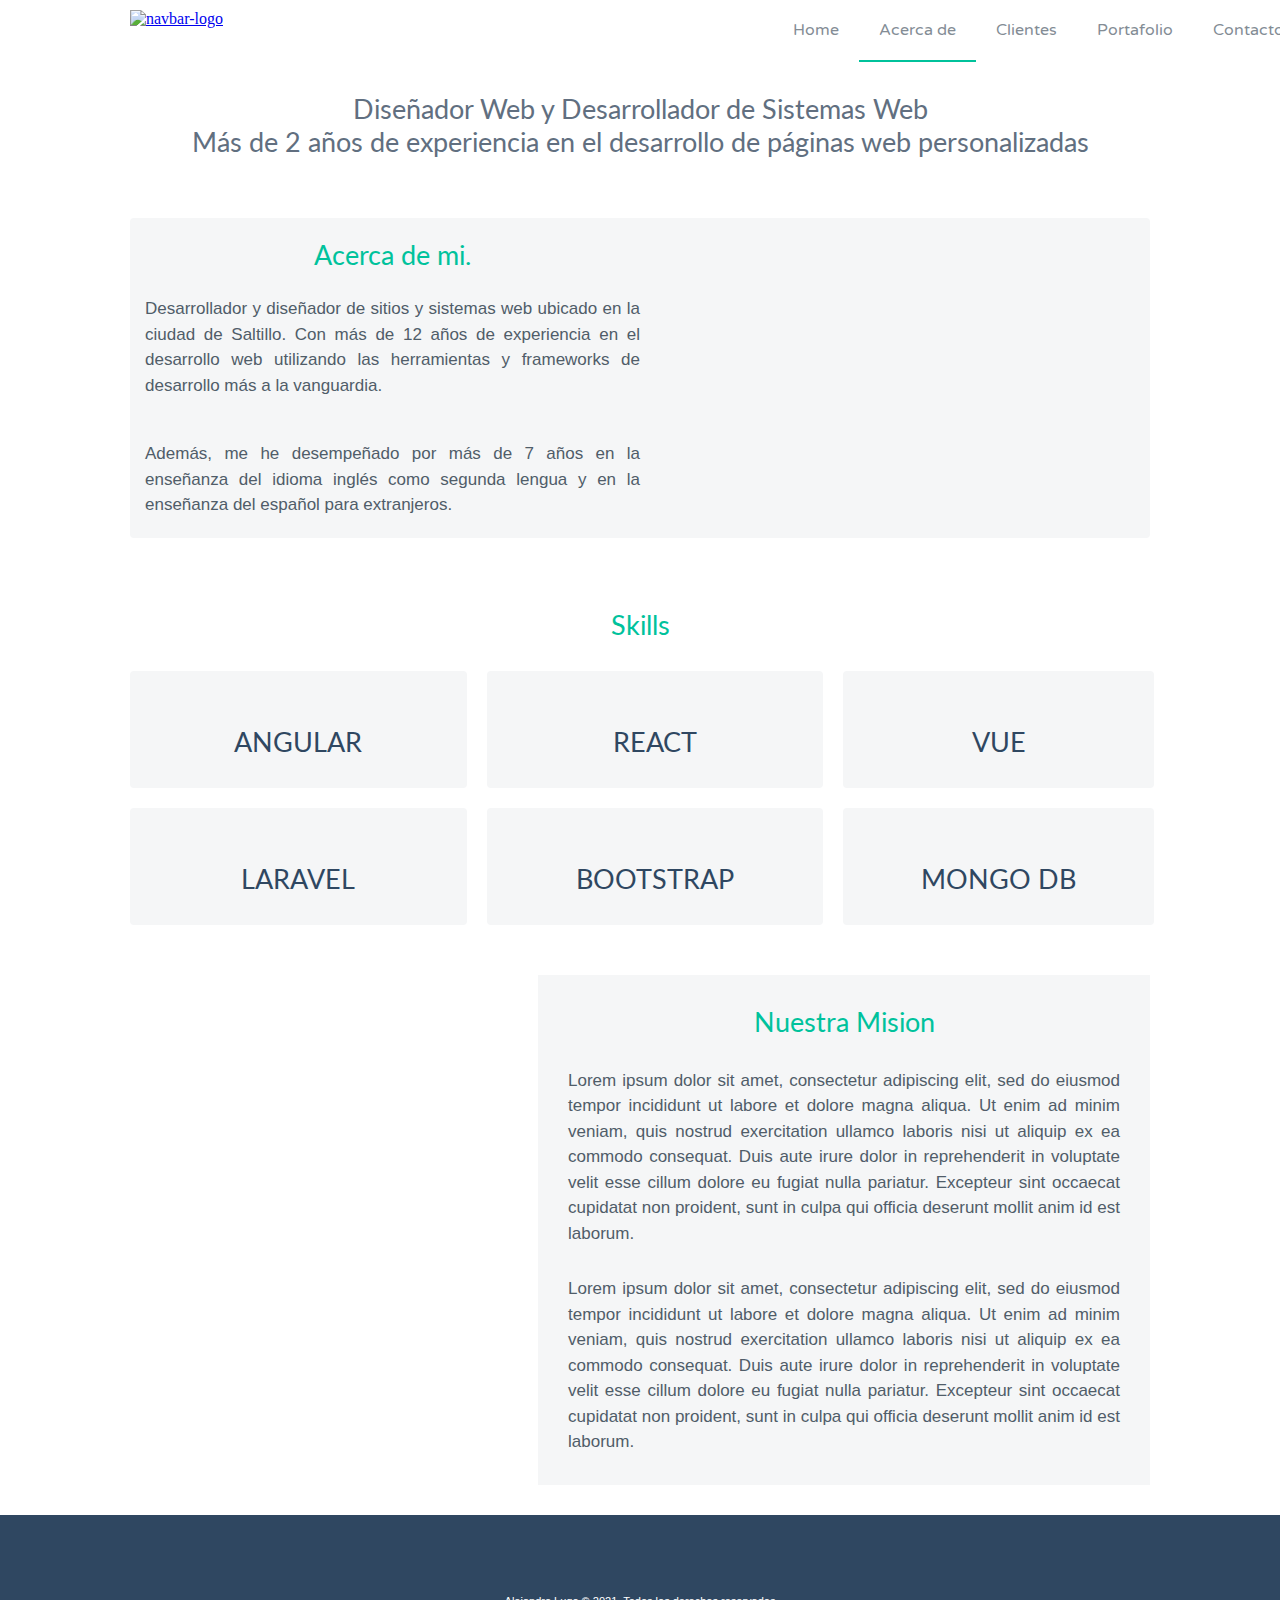
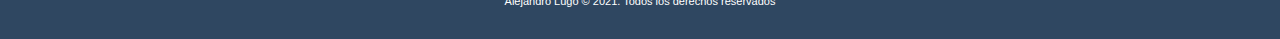
==== Proyecto/about.html @ 56e825d7 "Add files via upload" ====
<!DOCTYPE html>
<html lang="en">
<head>
    <meta charset="UTF-8">
    <meta http-equiv="X-UA-Compatible" content="IE=edge">
    <meta name="viewport" content="width=device-width, initial-scale=1.0">
    <title>Alejandro Lugo | Acerca de</title>
    <link rel="stylesheet" href="css/style.css">

    <!-- Fontawesome -->
    <link rel="stylesheet" href="https://cdnjs.cloudflare.com/ajax/libs/font-awesome/5.15.3/css/all.min.css" integrity="sha512-iBBXm8fW90+nuLcSKlbmrPcLa0OT92xO1BIsZ+ywDWZCvqsWgccV3gFoRBv0z+8dLJgyAHIhR35VZc2oM/gI1w==" crossorigin="anonymous" referrerpolicy="no-referrer" />

    <!-- Nabar-Items-font-->
    <link rel="preconnect" href="https://fonts.gstatic.com"> 
    <link href="https://fonts.googleapis.com/css2?family=Varela+Round&display=swap" rel="stylesheet">

    <!-- Primary-Text-Font -->
    <link rel="preconnect" href="https://fonts.gstatic.com"> 
    <link href="https://fonts.googleapis.com/css2?family=Lato&display=swap" rel="stylesheet">
</head>
<body>
    <div class="container">
      <!-- NavigationBar -->
      <nav id="navbar">
          <div class="logo">
            <a href="#home" class="logo"><img src="/media/images/ logo.png" alt="navbar-logo"></a>
          </div>
          <div class="menu">
            <ul class="navbar-item">
                <li><a href="index.html">Home</a></li>
                <li><a href="about.html" class="active">Acerca de</a></li>
                <li><a href="clients.html">Clientes</a></li>
                <li><a href="portfolio.html">Portafolio</a></li>
                <li><a href="contact.html">Contacto</a></li>
            </ul>
          </div>
      </nav>
    </div>

    <section id="header-welcome">
      <div class="container" id="header-title">
          <h1 class="primary-text">
              Diseñador Web y Desarrollador de Sistemas Web 
              <br>
              Más de 2 años de experiencia en el desarrollo de páginas web personalizadas
          </h1>
      </div>
    </section>

    <section id="main-section">
      <div class="container">
        <div class="grid">
          <div id="item">
            <h1 class="primary-text">
              Acerca de mi.
            </h1>
            <p>Desarrollador y diseñador de sitios y sistemas web ubicado en la ciudad
            de Saltillo. Con más de 12 años de experiencia en el desarrollo web utilizando 
            las herramientas y frameworks de desarrollo más a la vanguardia.</p><br>
            <p>Además, me he desempeñado por más de 7 años en la enseñanza del idioma inglés
              como segunda lengua y en la enseñanza del español para extranjeros. 
            </p>
          
          </div>
          <div id="item">
            <img id="profile-img"src="/media/images/profile-pic.jpg" alt="">
          </div>
        </div>
      </div>
    </section>

    <section id="grid-section">
      <div class="container">
        <h1 class="primary-text">Skills</h1>
        <div class="grid">
          <div id="item">
            <img src="/media/images/angular-logo.png" alt="">
            <h3 class="primary-text">ANGULAR</h3>
          </div>
          <div id="item">
            <img src="/media/images/react.png" alt="">
            <h3 class="primary-text">REACT</h3>
          </div>
          <div id="item">
            <img src="/media/images/vue.png" alt="">
            <h3 class="primary-text">VUE</h3>
          </div>
          <div id="item">
            <img src="/media/images/larvel.png" alt="">
            <h3 class="primary-text">LARAVEL</h3>
          </div>
          <div id="item">
            <img src="/media/images/bootstrap.svg" alt="">
            <h3 class="primary-text">BOOTSTRAP</h3>
          </div>
          <div id="item">
            <img src="/media/images/mongo.png" alt="">
            <h3 class="primary-text">MONGO DB</h3>
          </div>
        </div>
      </div>
    </section>

    <section id="box-section">
      <div class="container">
        <div class="box-l">
          <img src="/media/images/SEO.png" alt="">
        </div>
        <div class="box-r">
          <h1 class="primary-text"> Nuestra Mision</h1>
          <p>Lorem ipsum dolor sit amet, consectetur adipiscing elit,
            sed do eiusmod tempor incididunt ut labore et dolore magna aliqua.
            Ut enim ad minim veniam, quis nostrud exercitation ullamco
            laboris nisi ut aliquip ex ea commodo consequat. Duis aute irure dolor 
            in reprehenderit in voluptate velit esse cillum dolore eu fugiat nulla pariatur. 
            Excepteur sint occaecat cupidatat non proident, sunt in culpa qui officia deserunt 
            mollit anim id est laborum.</p>
            <p>Lorem ipsum dolor sit amet, consectetur adipiscing elit,
              sed do eiusmod tempor incididunt ut labore et dolore magna aliqua.
              Ut enim ad minim veniam, quis nostrud exercitation ullamco
              laboris nisi ut aliquip ex ea commodo consequat. Duis aute irure dolor 
              in reprehenderit in voluptate velit esse cillum dolore eu fugiat nulla pariatur. 
              Excepteur sint occaecat cupidatat non proident, sunt in culpa qui officia deserunt 
              mollit anim id est laborum.</p>
        </div>
      </div>
    </section>
    <footer id="main-footer">
      <div class="container">
          <a href="www.google.com.mx"><i class="fab fa-facebook fa-2x"></i></a>
          <a href="www.google.com.mx"><i class="fab fa-twitter fa-2x"></i></a>
          <a href="www.google.com.mx"><i class="fab fa-google-plus fa-2x"></i></a>
          <a href="www.google.com.mx"><i class="fab fa-linkedin fa-2x"></i></a>
          <p> Alejandro Lugo &copy; 2021. Todos los derechos reservados</p>
      </div>
    </footer>

    </body>
</html>
---- Proyecto/css/style.css ----
*{
    margin: 0;
    padding: 0;
    box-sizing: border-box;
}
p{
    color: #505d69;
    font-family: 'Josefin Sans', sans-serif;
    line-height: 1.5;
    font-size: 17px;
}
label{
    display: inline-block;
    text-align: left;
    font-family: 'Varela Round', sans-serif;
    color: #2f4761;
    font-size: 18px;
}
input{
    border: 1px solid #2f4761;
    color: #505d69;
    width: 50%;
    font-family: 'Josefin Sans', sans-serif;
    margin: 10px 0;
    font-size: 20px;
    border-radius: 3px;
    padding: 5px 10px;
}
input[type=submit]{
   background-color:#00c29c;
   color: #fff;
   border: none;
   font-size: 20px;
}
input:focus{
    outline: none;
    border: 2px solid #00c29c;
}
form{
    padding: 30px 20px;
    text-align: left;
    margin: 0px 0;
}
.form-img{
    width: 320px;
    position: absolute;
    float: right;
    bottom: 60px;
    right: 120px;
}
.box-form{
    background-color: #f5f6f7;
    height: 450px;
    padding: 30px 30px;
    border-radius: 4px;
    overflow: hidden;
    position: relative;
}
.box #form-img{
    position: absolute;
    top: 1200px;
}

/* NAVIGATION BAR */
#navbar{
    background-color: #fff;
    display: flex;
}
.logo a img{
    margin-top: 10px;
    width: 150px;
    height: 150px;
    justify-content: flex-start;
}

.menu{
    display: flex;
    align-items: center;
    position: relative;
    left: 550px;
}


#navbar ul{
    list-style: none;
    float: right;
}
#navbar ul li{
    float: left;
}
#navbar ul li a{
    display: block;
    padding: 20px;
    text-align: center;
    text-decoration: none;
    font-family: 'Varela Round', sans-serif;
    color: #838c95;
    font-size: 1em;
}

#navbar ul li a.active{
    border-bottom: 2px solid #00c29b;
}

#navbar ul li a:hover{
    color: #00c29b;
}

#header-welcome .primary-text{
    margin: 30px 0;
}

.container{
    padding: 0 130px;
    margin: 0;
    overflow: auto;
    max-width: 100%;
}
.primary-text{
    font-family: 'Lato', sans-serif;
    font-size: 1.7em;
    font-weight: 400;
    color: #616f80;
    text-align: center;
}
.primary-text-g{
    color:#00c29c;
}
#main-section .container{
    margin-top: 30px;
}
#main-section .box{
    background-color:#f5f6f7 ;
    height: 370px;
    padding: 30px 30px;
    border-radius: 4px;
    overflow: hidden;
}
#main-section .col-l{
    display: inline-block;
    width: 75%;
    margin: 0;
}
#main-section .col-r{
    display: inline-block;
    width: 20%;
    position: relative;
}
#main-section .col-r h2{
    text-align: left;
    font-size: 28px;
    position: absolute;
    bottom: 130px;
}
.box-l{
    margin-top: 50px;
    float: left;

}
.box-r{
    margin-top: 50px;
    float: right;
    padding: 30px 30px;
    width: 60%;
    background-color: #f5f6f7;
}
.col-l #img-1{
    position: relative;
    right: 100px;
}
.col-l #img-2{
    position: relative;
    z-index: 1;
}
.col-l #img-3{
    position: relative;
    z-index: 1;
    right: 120px;
}

.btn-grad {background-image: linear-gradient(to right, #00c19c 0%, #4CB8C4 51%, #00bc9d  100%)}
.btn-grad {
   font-family: 'Varela Round', sans-serif;
   padding: 18px 20px;
   text-align: center;
   text-decoration: none;
   text-transform: uppercase;
   transition: 0.5s;
   background-size: 200% auto;
   color: white;            
   box-shadow: 0 0 20px #eee;
   border-radius: 3px;
   display: inline;
   position: absolute;
   bottom: 30px;
 }

 .btn-grad:hover {
   background-position: right center; /* change the direction of the change here */
   color: #fff;
   text-decoration: none;
 }

 .btn-grad i{
     margin-left: 20px;
 }

 /* SERVICES-SECTION */
#grid-section .container{
    margin-top: 70px;
}
 #grid-section .grid{
     display: grid;
     grid-template-columns: 33% 33% 30.5%;
     align-content: space-evenly;
     gap: 20px;
 }
 #grid-section .grid #item{
     background-color: #f5f6f7;
     border-radius: 4px;
     position: relative;
     /* position: relative; */
 }
 #grid-section .grid #item .icon-holder{
     position: relative;
     margin: 15px auto;
     background-color: #fff;
     height: 180px;
     width: 180px;
     border-radius: 50%;
 }
 #grid-section .grid i{
     color: #333a43;
     position: absolute;
     top: 22%;
     left: 17.5%;
 }
 #grid-section #item .primary-text{
     color: #00c29c;
 }
 #grid-section .container .primary-text{
     color: #00c29c;
     margin-bottom: 30px;
 }
 #grid-section #item p{
     margin-top: 20px;
     padding: 10px 50px;
     text-align: center;
 }

#main-footer{
    margin-top: 30px;
    padding: 30px 20px;
    background-color: #2f4761;
    text-align: center;
}

#main-footer i{
    text-align: center;
    margin: 0 20px;
    color: #fff;
}
 #main-footer p{
     margin-top: 30px;
     color: #fff;
     font-size: 11px;
 }

 .btn-grad-serv {background-image: linear-gradient(to right, #00c19c 0%, #4CB8C4 51%, #00bc9d  100%)}
.btn-grad-serv {
   font-family: 'Varela Round', sans-serif;
   padding: 18px 20px;
   text-align: center;
   text-decoration: none;
   text-transform: uppercase;
   transition: 0.5s;
   background-size: 200% auto;
   color: white;            
   box-shadow: 0 0 20px #eee;
   border-radius: 3px;
   display: inline-block;
   position: absolute;


 }

 .btn-grad-serv:hover {
   background-position: right center; /* change the direction of the change here */
   color: #fff;
   text-decoration: none;
 }

#main-section .grid{
    padding: 20px 15px;
    display: grid;
    grid-template-columns: 50% 33%;
    background-color:#f5f6f7 ;
    border-radius: 4px;
}
#main-section .primary-text{
    color: #00c29c;
}
#main-section p{
    font-size: 17px;
    margin-top: 25px;
    text-align: justify;  
}
#main-section #profile-img{
    width: 250px;
    position: relative;
    left: 50%;
    border-radius: 50%;
}
#grid-section .grid img{
    width: 150px;
    margin-top: 25px;
    margin-bottom: 25px;
    position: relative;
    left: 30%;
}
#grid-section .grid #item h1{
    margin-top: 25px;
}
#grid-section .grid #item h3{
    color:#2f4761 ;
}

#box-section img{
    width: 450px;
}

#box-section .box-r p{
    text-align: justify;
    margin-top: 30px;
}
#box-section .box-r h1{
    color: #00c29c;
}
#main-section .box p{
    text-align: center;
    padding: 10px 130px;
}
#main-section .box #customer-name{
    text-align: center;
    padding: 10px 130px;
    margin: 5px 0;
}
#main-section .box #profile-img{
    margin-top: 10;
    left: 490px;
    width: 130px;
}
#btn-carousel-l{
    position: relative;
    left: 45px;
    top: 150px;
}
#btn-carousel-r{
    position: relative;
    left: 1050px;
    top: 150px;
}
#main-section .box-v{
    background-color:#f5f6f7 ;
    height: 450px;
    padding: 30px 30px;
    border-radius: 4px;
    overflow: hidden;
}
.video-client{
   margin-top: 30px ;
   position: absolute;
   left: 32%;
}
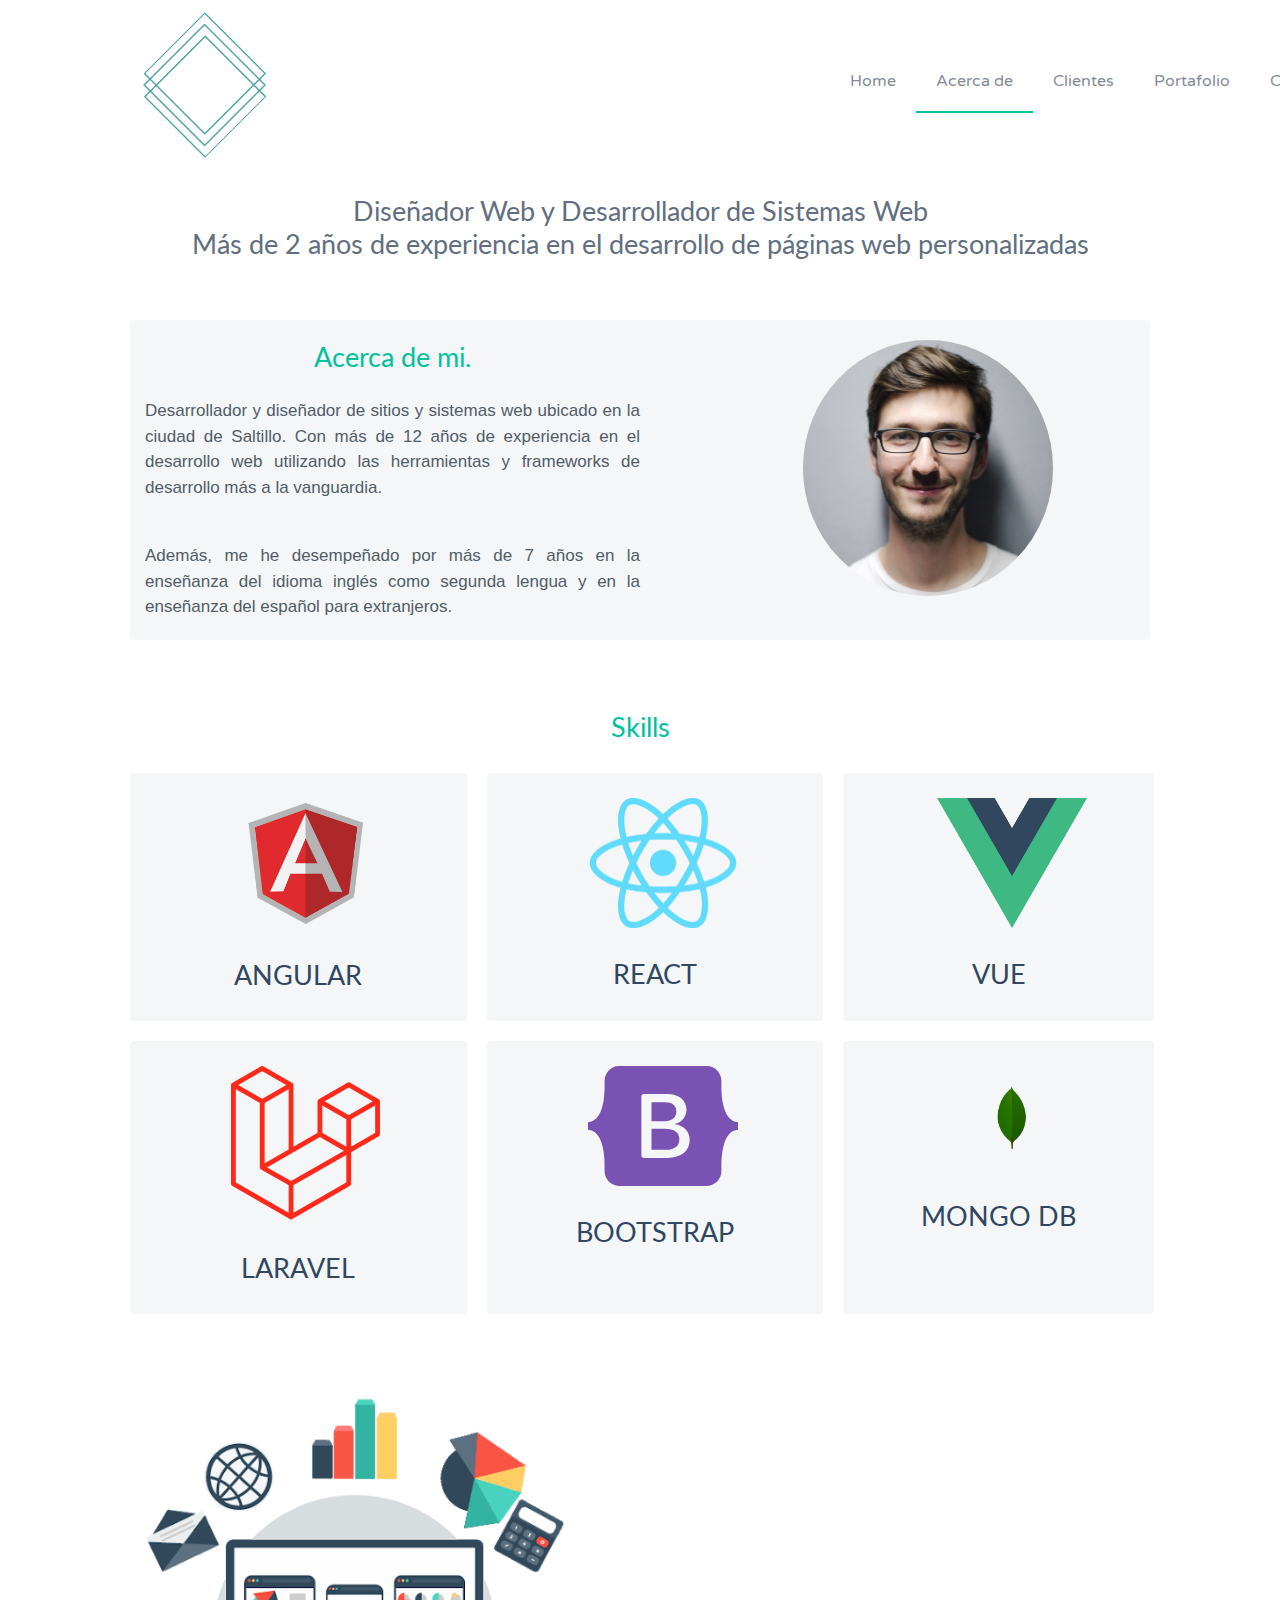
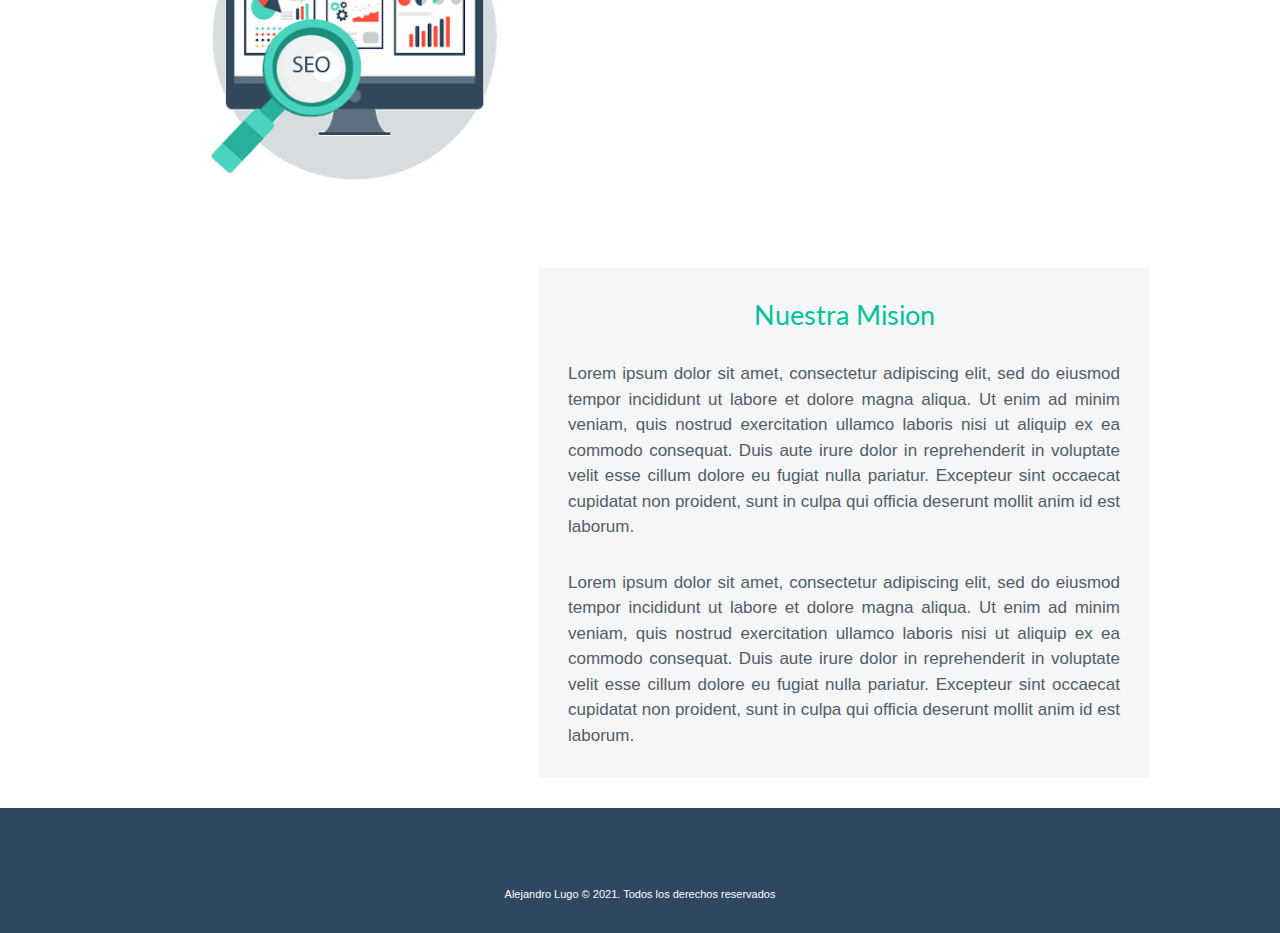
==== commit 94a57f5c: "Update about.html" ====
--- a/Proyecto/about.html
+++ b/Proyecto/about.html
@@ -5,7 +5,7 @@
     <meta http-equiv="X-UA-Compatible" content="IE=edge">
     <meta name="viewport" content="width=device-width, initial-scale=1.0">
     <title>Alejandro Lugo | Acerca de</title>
-    <link rel="stylesheet" href="css/style.css">
+    <link rel="stylesheet" href="./css/style.css">
 
     <!-- Fontawesome -->
     <link rel="stylesheet" href="https://cdnjs.cloudflare.com/ajax/libs/font-awesome/5.15.3/css/all.min.css" integrity="sha512-iBBXm8fW90+nuLcSKlbmrPcLa0OT92xO1BIsZ+ywDWZCvqsWgccV3gFoRBv0z+8dLJgyAHIhR35VZc2oM/gI1w==" crossorigin="anonymous" referrerpolicy="no-referrer" />
@@ -23,7 +23,7 @@
       <!-- NavigationBar -->
       <nav id="navbar">
           <div class="logo">
-            <a href="#home" class="logo"><img src="/media/images/ logo.png" alt="navbar-logo"></a>
+            <a href="#home" class="logo"><img src="./media/images/ logo.png" alt="navbar-logo"></a>
           </div>
           <div class="menu">
             <ul class="navbar-item">
@@ -63,7 +63,7 @@
           
           </div>
           <div id="item">
-            <img id="profile-img"src="/media/images/profile-pic.jpg" alt="">
+            <img id="profile-img"src="./media/images/profile-pic.jpg" alt="">
           </div>
         </div>
       </div>
@@ -74,27 +74,27 @@
         <h1 class="primary-text">Skills</h1>
         <div class="grid">
           <div id="item">
-            <img src="/media/images/angular-logo.png" alt="">
+            <img src="./media/images/angular-logo.png" alt="">
             <h3 class="primary-text">ANGULAR</h3>
           </div>
           <div id="item">
-            <img src="/media/images/react.png" alt="">
+            <img src="./media/images/react.png" alt="">
             <h3 class="primary-text">REACT</h3>
           </div>
           <div id="item">
-            <img src="/media/images/vue.png" alt="">
+            <img src="./media/images/vue.png" alt="">
             <h3 class="primary-text">VUE</h3>
           </div>
           <div id="item">
-            <img src="/media/images/larvel.png" alt="">
+            <img src="./media/images/larvel.png" alt="">
             <h3 class="primary-text">LARAVEL</h3>
           </div>
           <div id="item">
-            <img src="/media/images/bootstrap.svg" alt="">
+            <img src="./media/images/bootstrap.svg" alt="">
             <h3 class="primary-text">BOOTSTRAP</h3>
           </div>
           <div id="item">
-            <img src="/media/images/mongo.png" alt="">
+            <img src="./media/images/mongo.png" alt="">
             <h3 class="primary-text">MONGO DB</h3>
           </div>
         </div>
@@ -104,7 +104,7 @@
     <section id="box-section">
       <div class="container">
         <div class="box-l">
-          <img src="/media/images/SEO.png" alt="">
+          <img src="./media/images/SEO.png" alt="">
         </div>
         <div class="box-r">
           <h1 class="primary-text"> Nuestra Mision</h1>
@@ -136,4 +136,4 @@
     </footer>
 
     </body>
-</html>+</html>
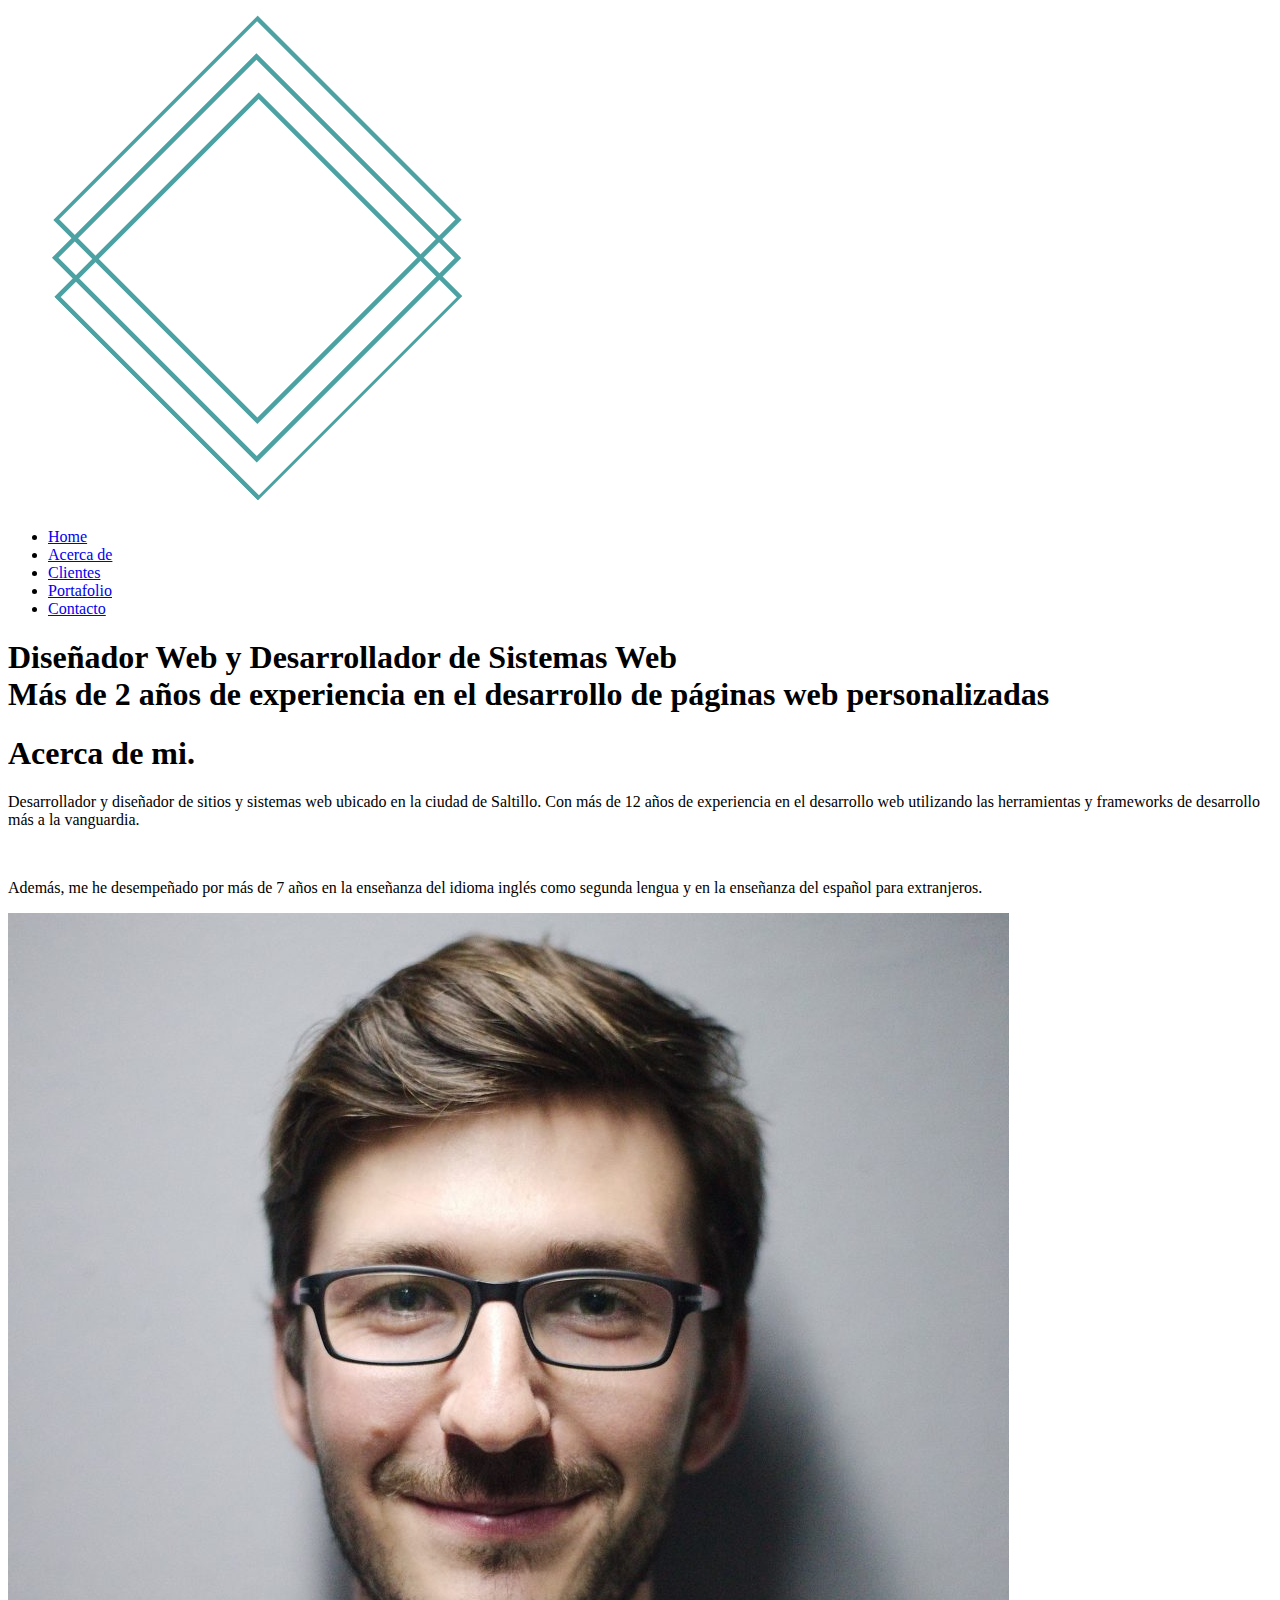
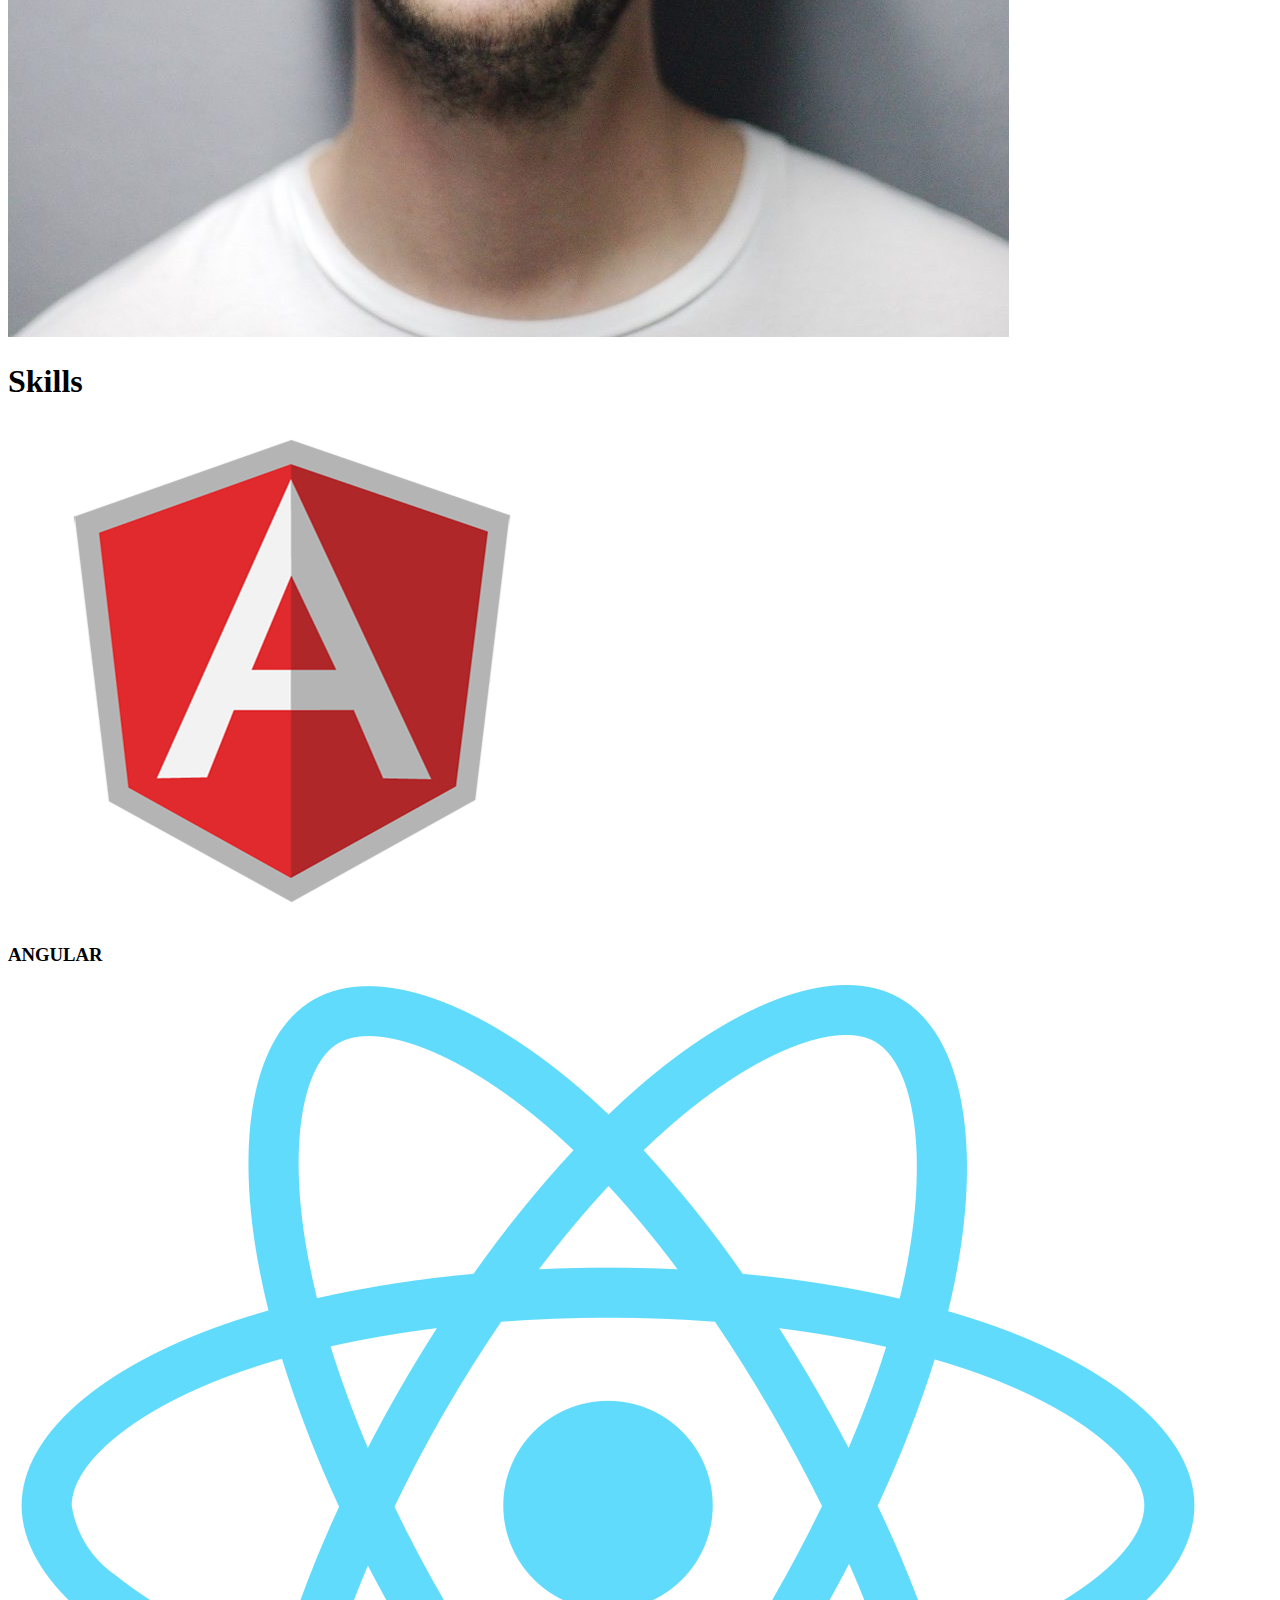
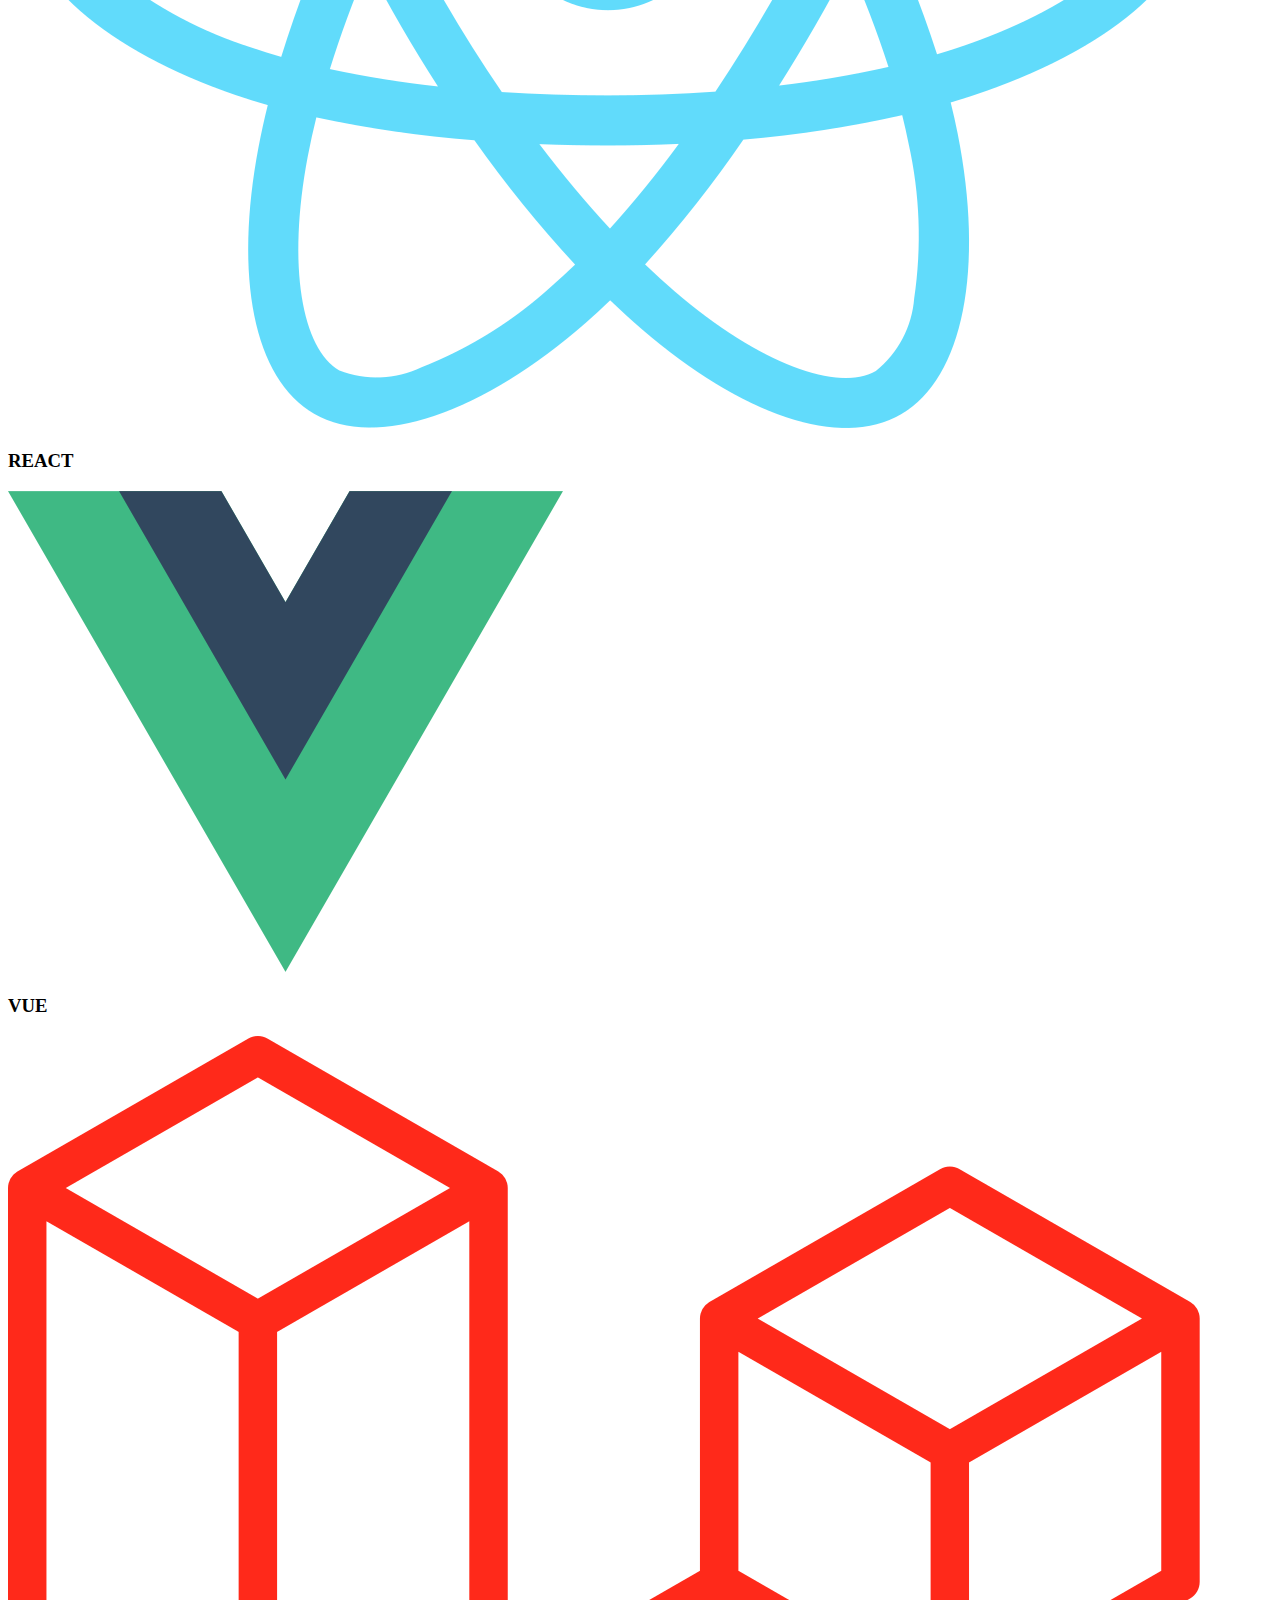
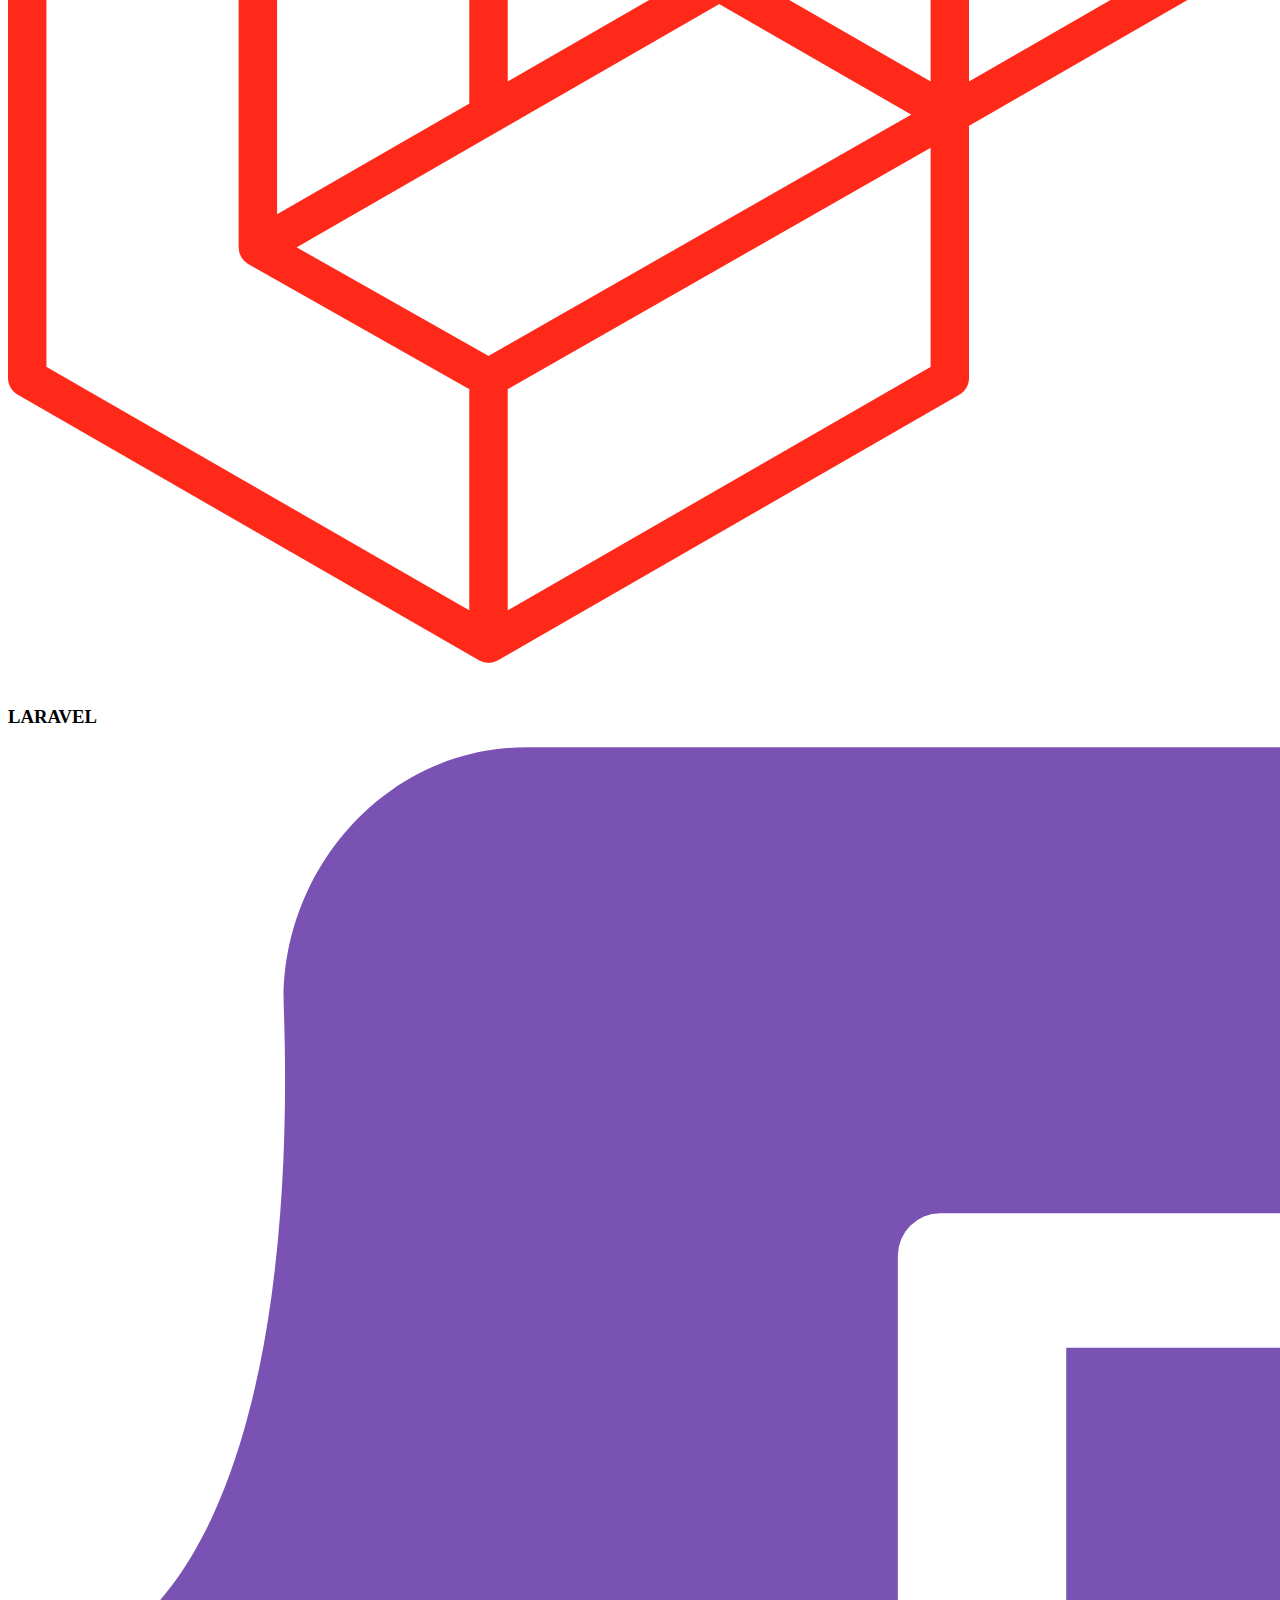
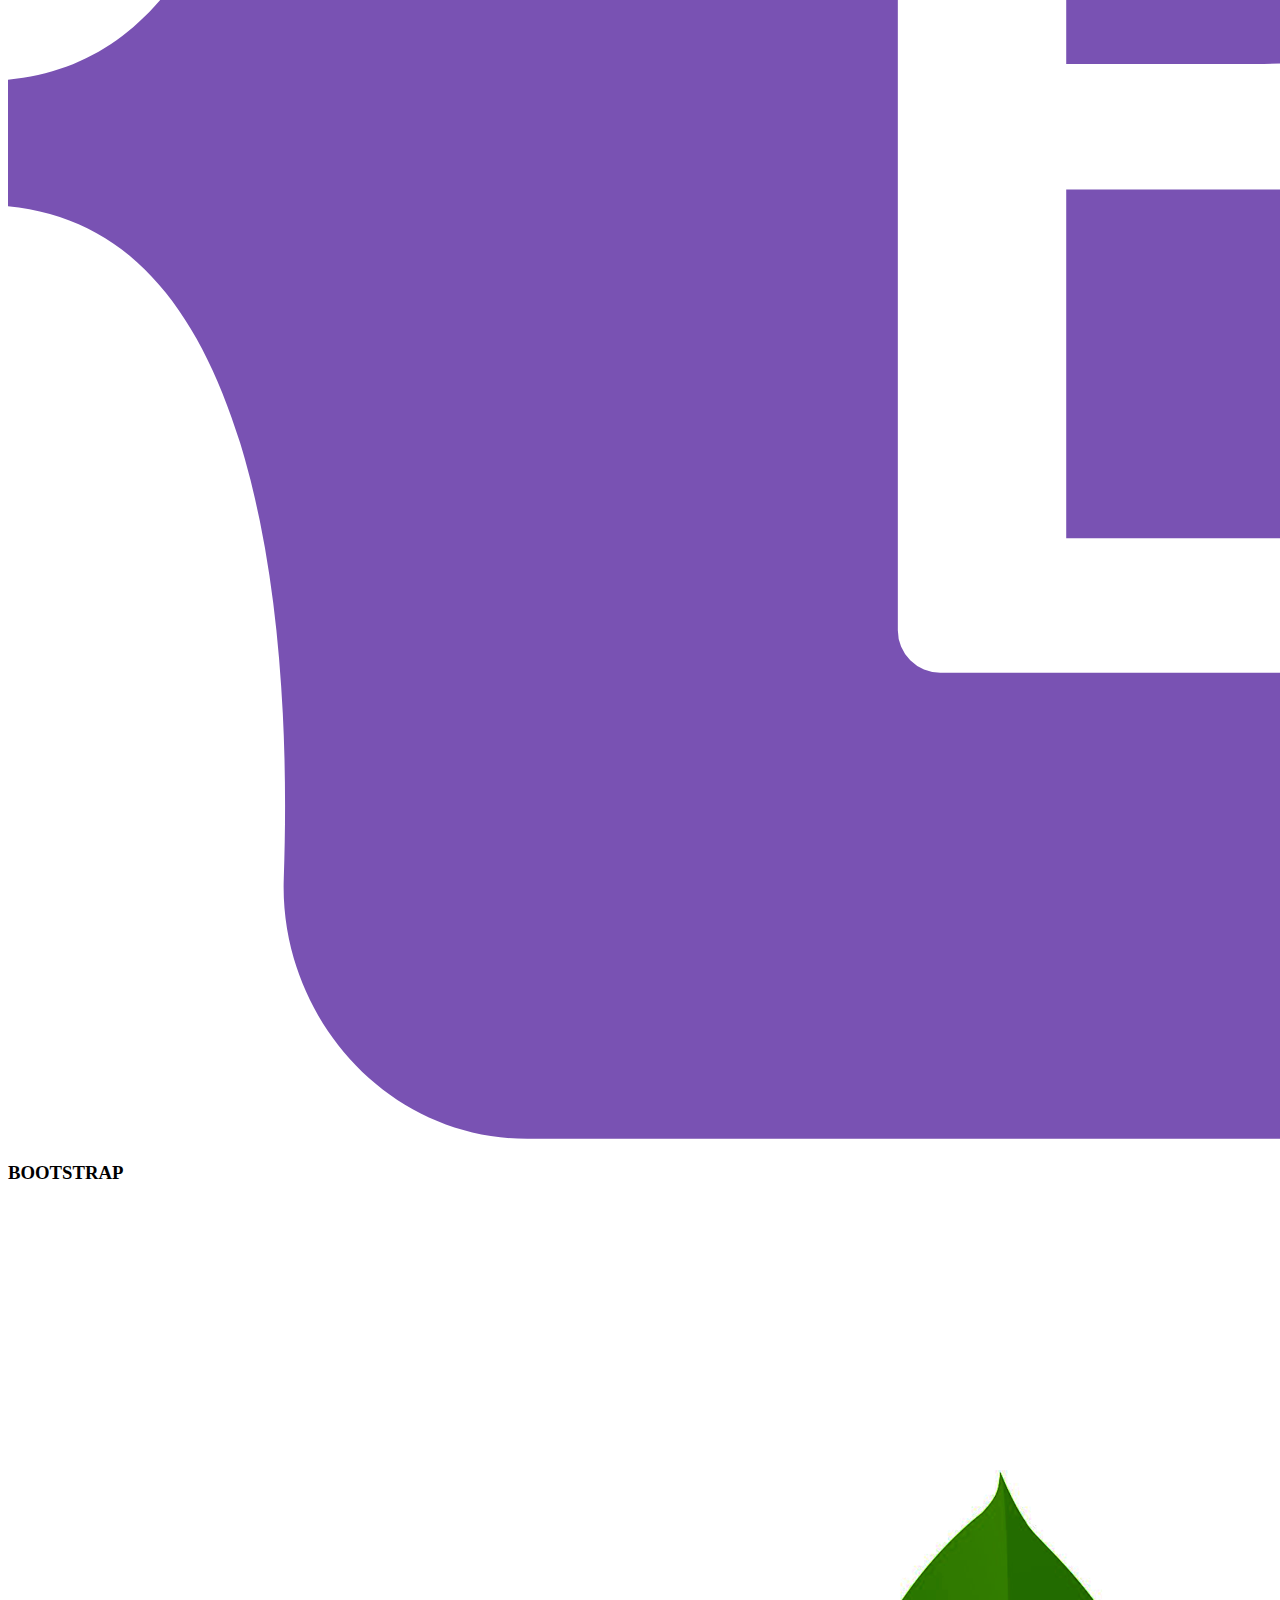
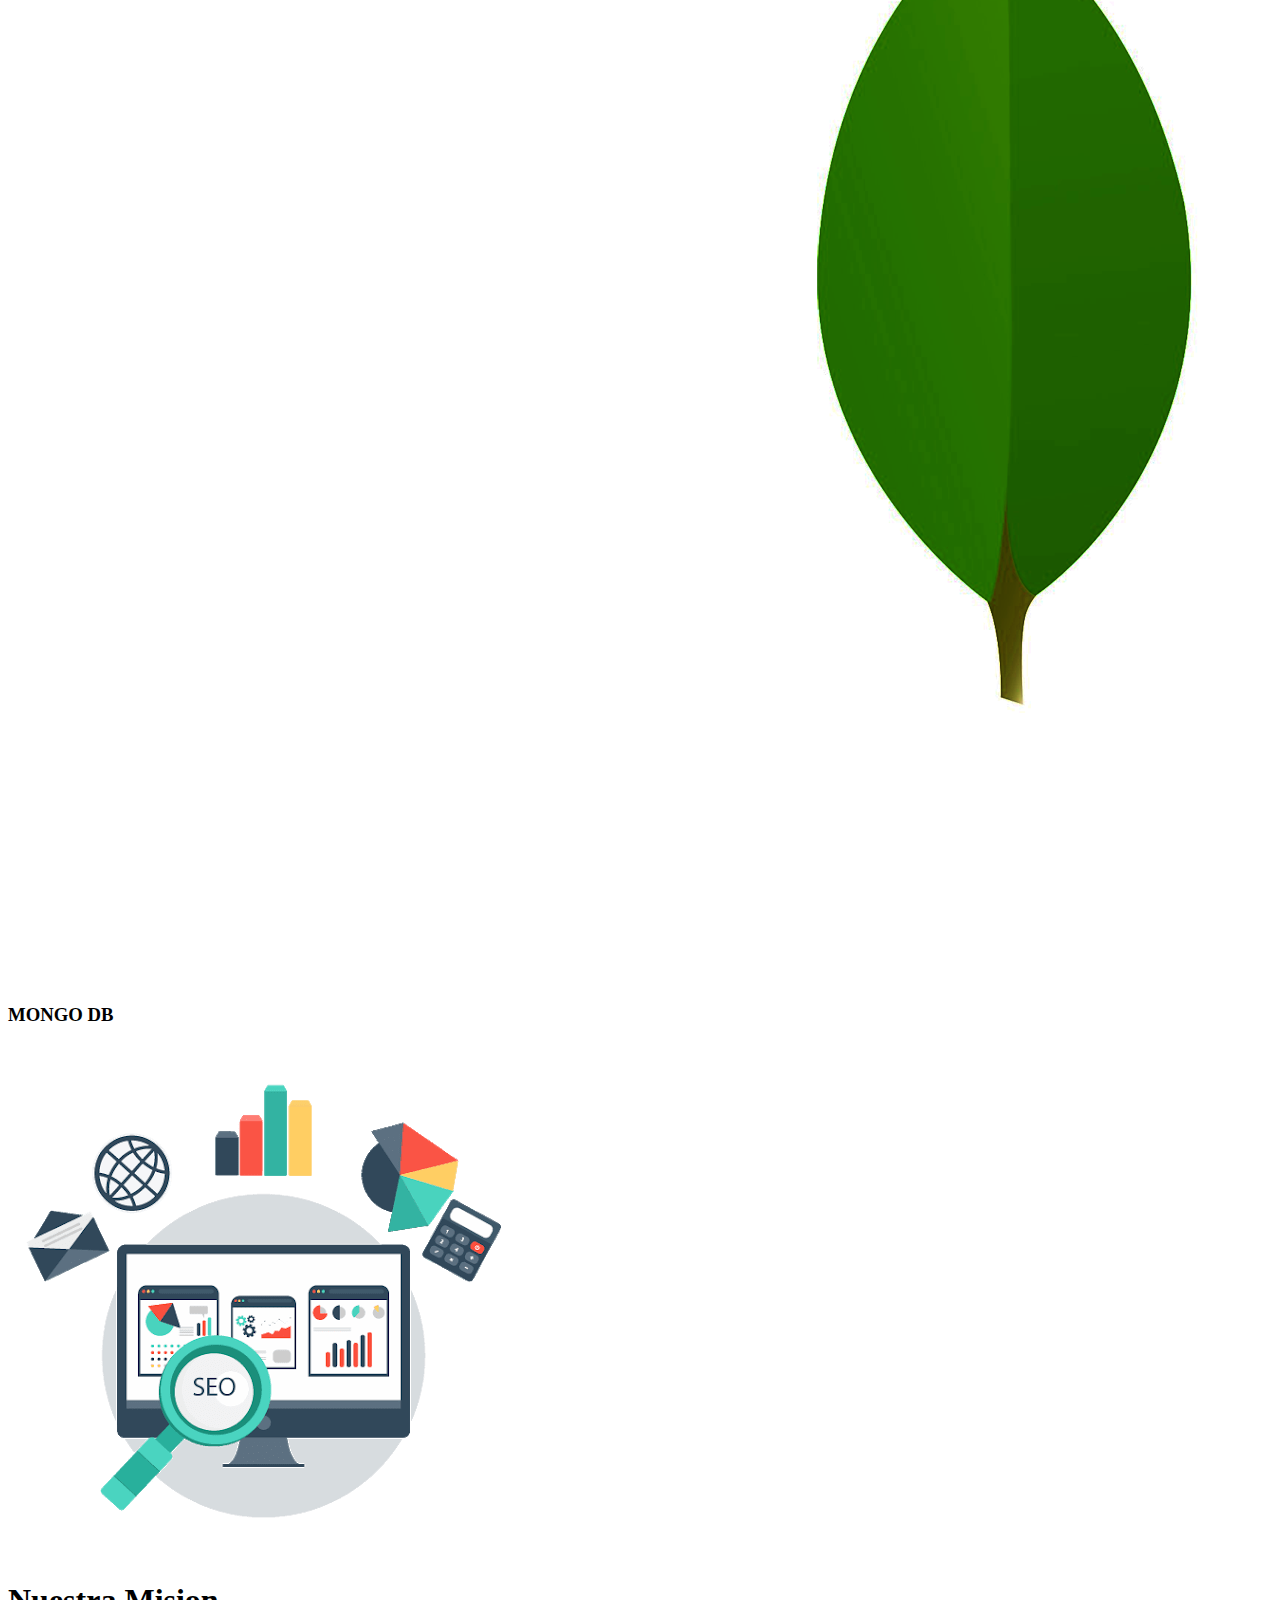
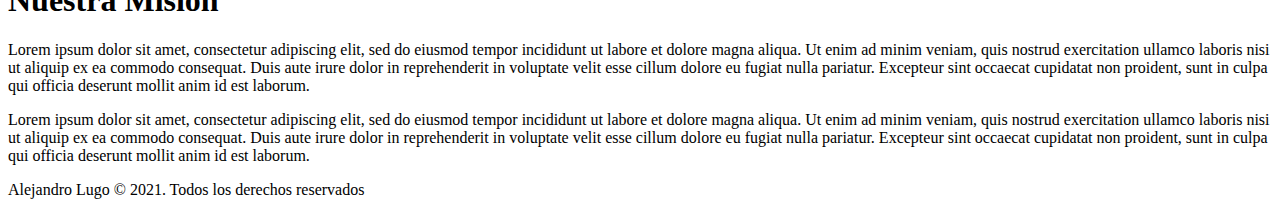
==== commit 874f522f: "Update about.html" ====
--- a/Proyecto/about.html
+++ b/Proyecto/about.html
@@ -5,7 +5,7 @@
     <meta http-equiv="X-UA-Compatible" content="IE=edge">
     <meta name="viewport" content="width=device-width, initial-scale=1.0">
     <title>Alejandro Lugo | Acerca de</title>
-    <link rel="stylesheet" href="./css/style.css">
+    <link rel="stylesheet" href="/css/style.css">
 
     <!-- Fontawesome -->
     <link rel="stylesheet" href="https://cdnjs.cloudflare.com/ajax/libs/font-awesome/5.15.3/css/all.min.css" integrity="sha512-iBBXm8fW90+nuLcSKlbmrPcLa0OT92xO1BIsZ+ywDWZCvqsWgccV3gFoRBv0z+8dLJgyAHIhR35VZc2oM/gI1w==" crossorigin="anonymous" referrerpolicy="no-referrer" />
